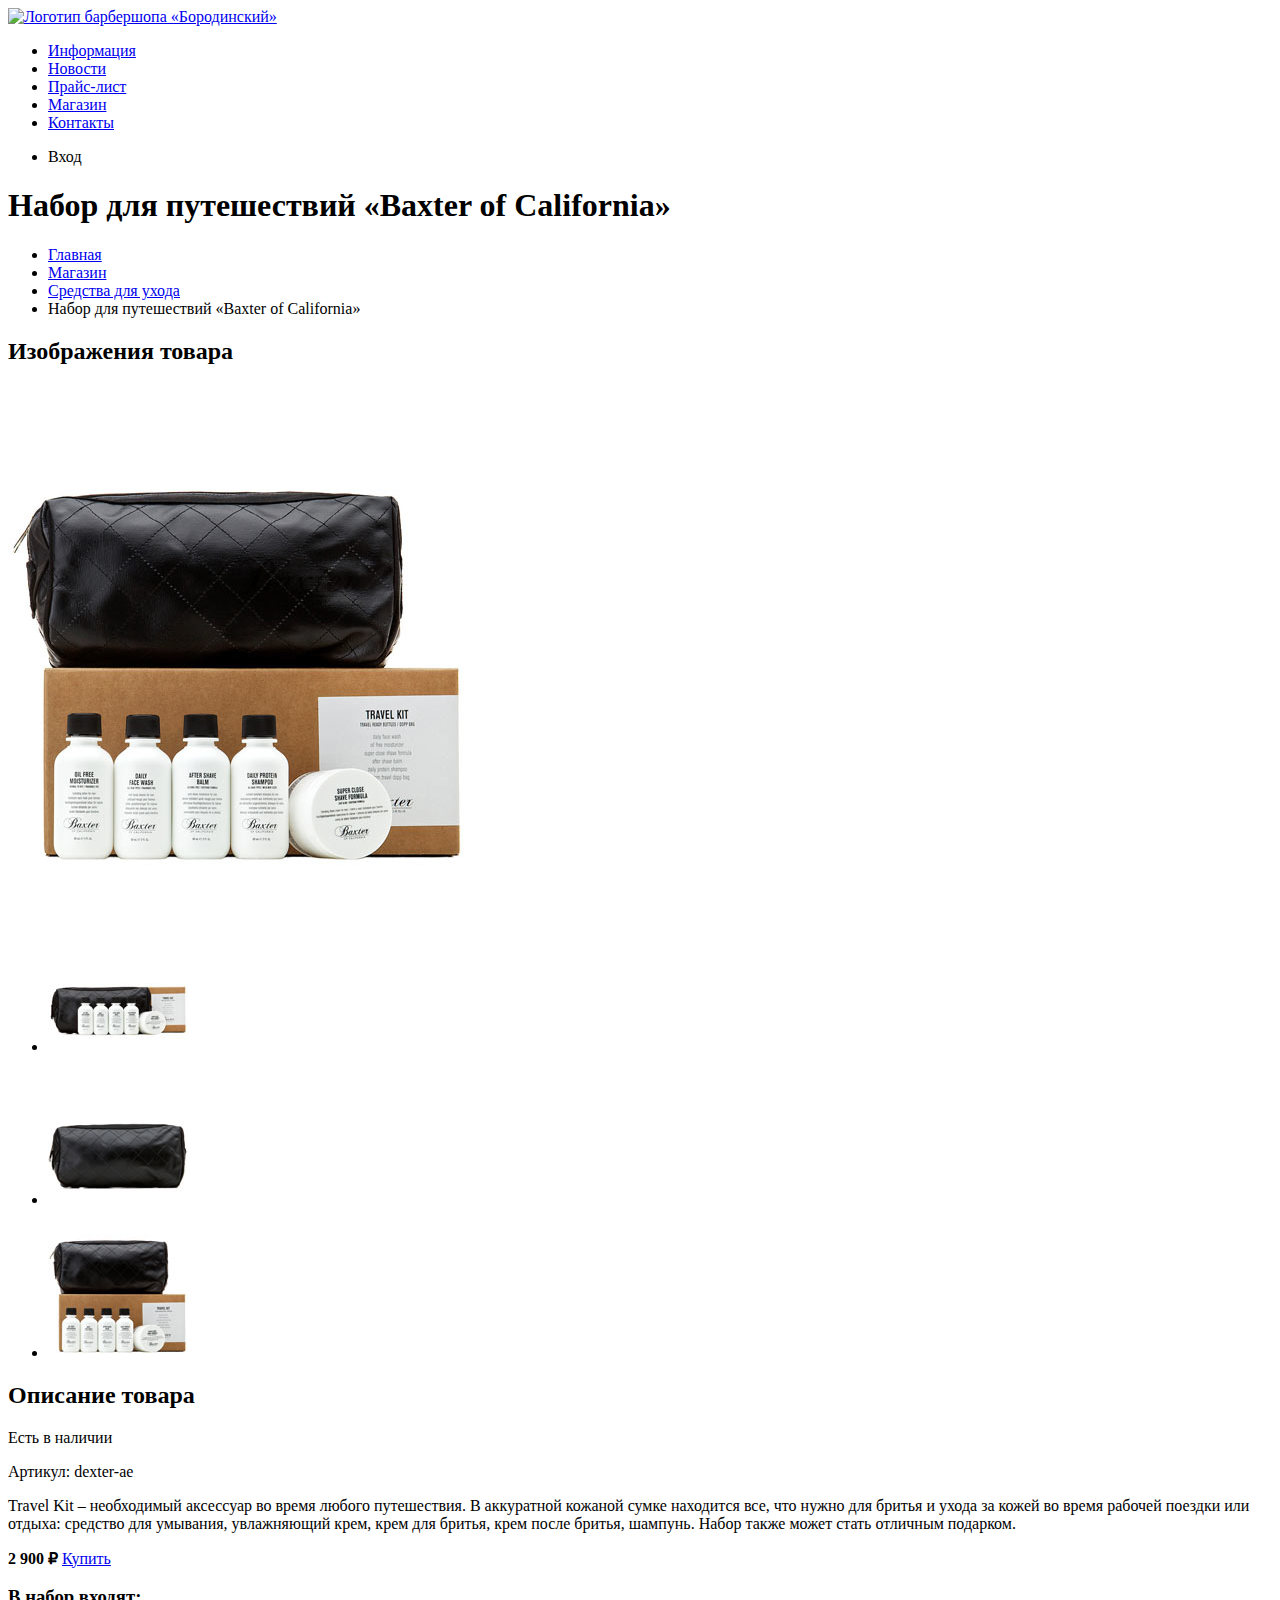
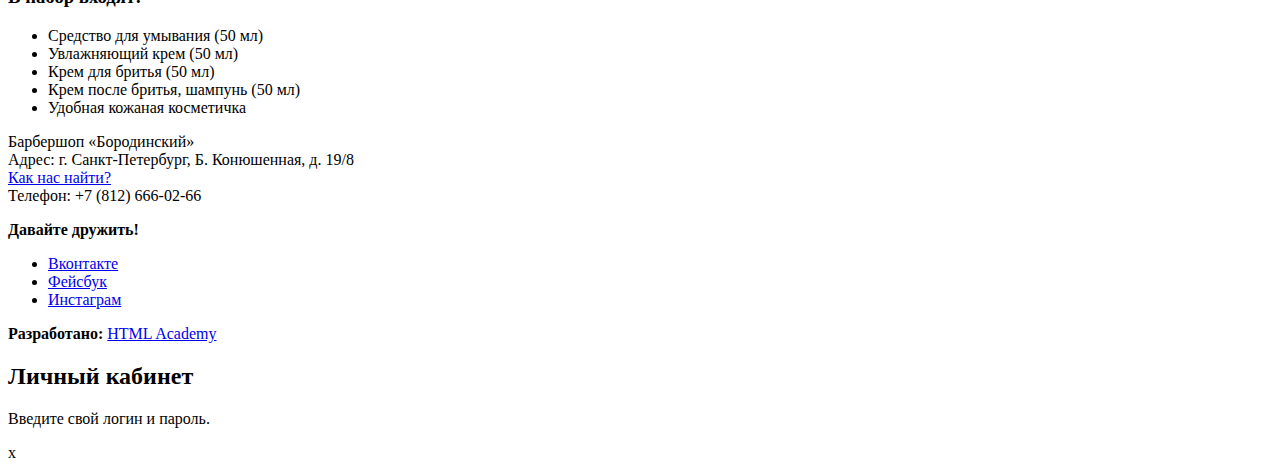
==== catalog-item.html @ 161d7728 "Разминка: готовим графику «Барбершопа»" ====
<!DOCTYPE html>
<html lang="ru">
  <head>
    <meta charset="utf-8">
    <title></title>
  </head>
  <body>
    <header class="main-header">
      <nav class="main-navigation">
        <a class="main-header-logo" href="index.html">
          <img src="img/logo.svg" width="111" height="24" alt="Логотип барбершопа «Бородинский»">
        </a>
        <ul class="site-navigation">
          <li><a href="info.html">Информация</a></li>
          <li><a href="news.html">Новости</a></li>
          <li><a href="price.html">Прайс-лист</a></li>
           <li class="site-navigation-current"><a href="catalog.html">Магазин</a></li>
          <li><a href="contacts.html">Контакты</a></li>
        </ul>
        <ul class="user-navigation">
          <li class="login-link">Вход</li>
        </ul>
      </nav>
    </header>
    <main class="container">
      
      <h1 class="page-title">Набор для путешествий «Baxter of California»</h1>
      
      <ul class="breadcrumbs">
        <li><a href="index.html">Главная</a></li>
        <li><a href="#">Магазин</a></li>
        <li><a href="#">Средства для ухода</a></li>
        <li class="breadcrumbs current">Набор для путешествий «Baxter of California»</li>
      </ul>
      
      <section class="product-photos">
        <h2 class="visually-hidden">Изображения товара</h2>
        <p class="product-photo-full">
          <img src="img/item/main-item.jpg" width="460" height="498" alt="Фото всего набора">
        </p>
        <ul class="product-photo-preview">
          <li><img src="img/item/1.jpg" width="140" height="149" alt="Фото в анфас"></li>
          <li><img src="img/item/2.jpg" width="140" height="149" alt="Фото в профиль"></li>
          <li><img src="img/item/3.jpg" width="140" height="149" alt="Фото отдельной части"></li>
        </ul>
      </section>
      
      <section class="product-info">
        <h2 class="visually-hidden">Описание товара</h2>
        <p class="product-availability">Есть в наличии</p>
        <p class="product-article">Артикул: dexter-ae</p>
        <p class="product-text">Travel Kit – необходимый аксессуар во время любого путешествия. В аккуратной кожаной сумке находится все, что нужно для бритья и ухода за кожей во время рабочей поездки или отдыха: средство для умывания, увлажняющий крем, крем для бритья, крем после бритья, шампунь. Набор также может стать отличным подарком.</p>
        <p class="product-price">
          <b>2 900 ₽</b>
          <a class="button" href="#">Купить</a>
        </p>
        <h3>В набор входят:</h3>
        <ul>
          <li>Средство для умывания (50 мл)</li>
          <li>Увлажняющий крем (50 мл)</li>
          <li>Крем для бритья (50 мл)</li>
          <li>Крем после бритья, шампунь (50 мл)</li>
          <li>Удобная кожаная косметичка</li>
        </ul>
      </section>
    </main>
    <footer class="main-footer">
      <p class="footer-contacts">
        Барбершоп «Бородинский»<br>
        Адрес: г. Санкт-Петербург, Б. Конюшенная, д. 19/8<br>
        <a href="map.html">Как нас найти?</a><br>
        Телефон: +7 (812) 666-02-66
      </p>
      <div class="footer-social">
        <b>Давайте дружить!</b>
        <ul>
          <li><a class="social-button" href="#">Вконтакте</a></li>
          <li><a class="social-button" href="#">Фейсбук</a></li>
          <li><a class="social-button" href="#">Инстаграм</a></li>
        </ul>
      </div>
      <p class="footer-copyright">
        <b>Разработано:</b> <a class="button" href="https://htmlacademy.ru">HTML Academy</a>
      </p>
    </footer>
    
    <section class="modal modal-login">
      <h2>Личный кабинет</h2>
      <p>Введите свой логин и пароль.</p>
      <!-- Здесь будет форма -->
      <span class="modal-close">x</span>
    </section>
  </body>
</html>
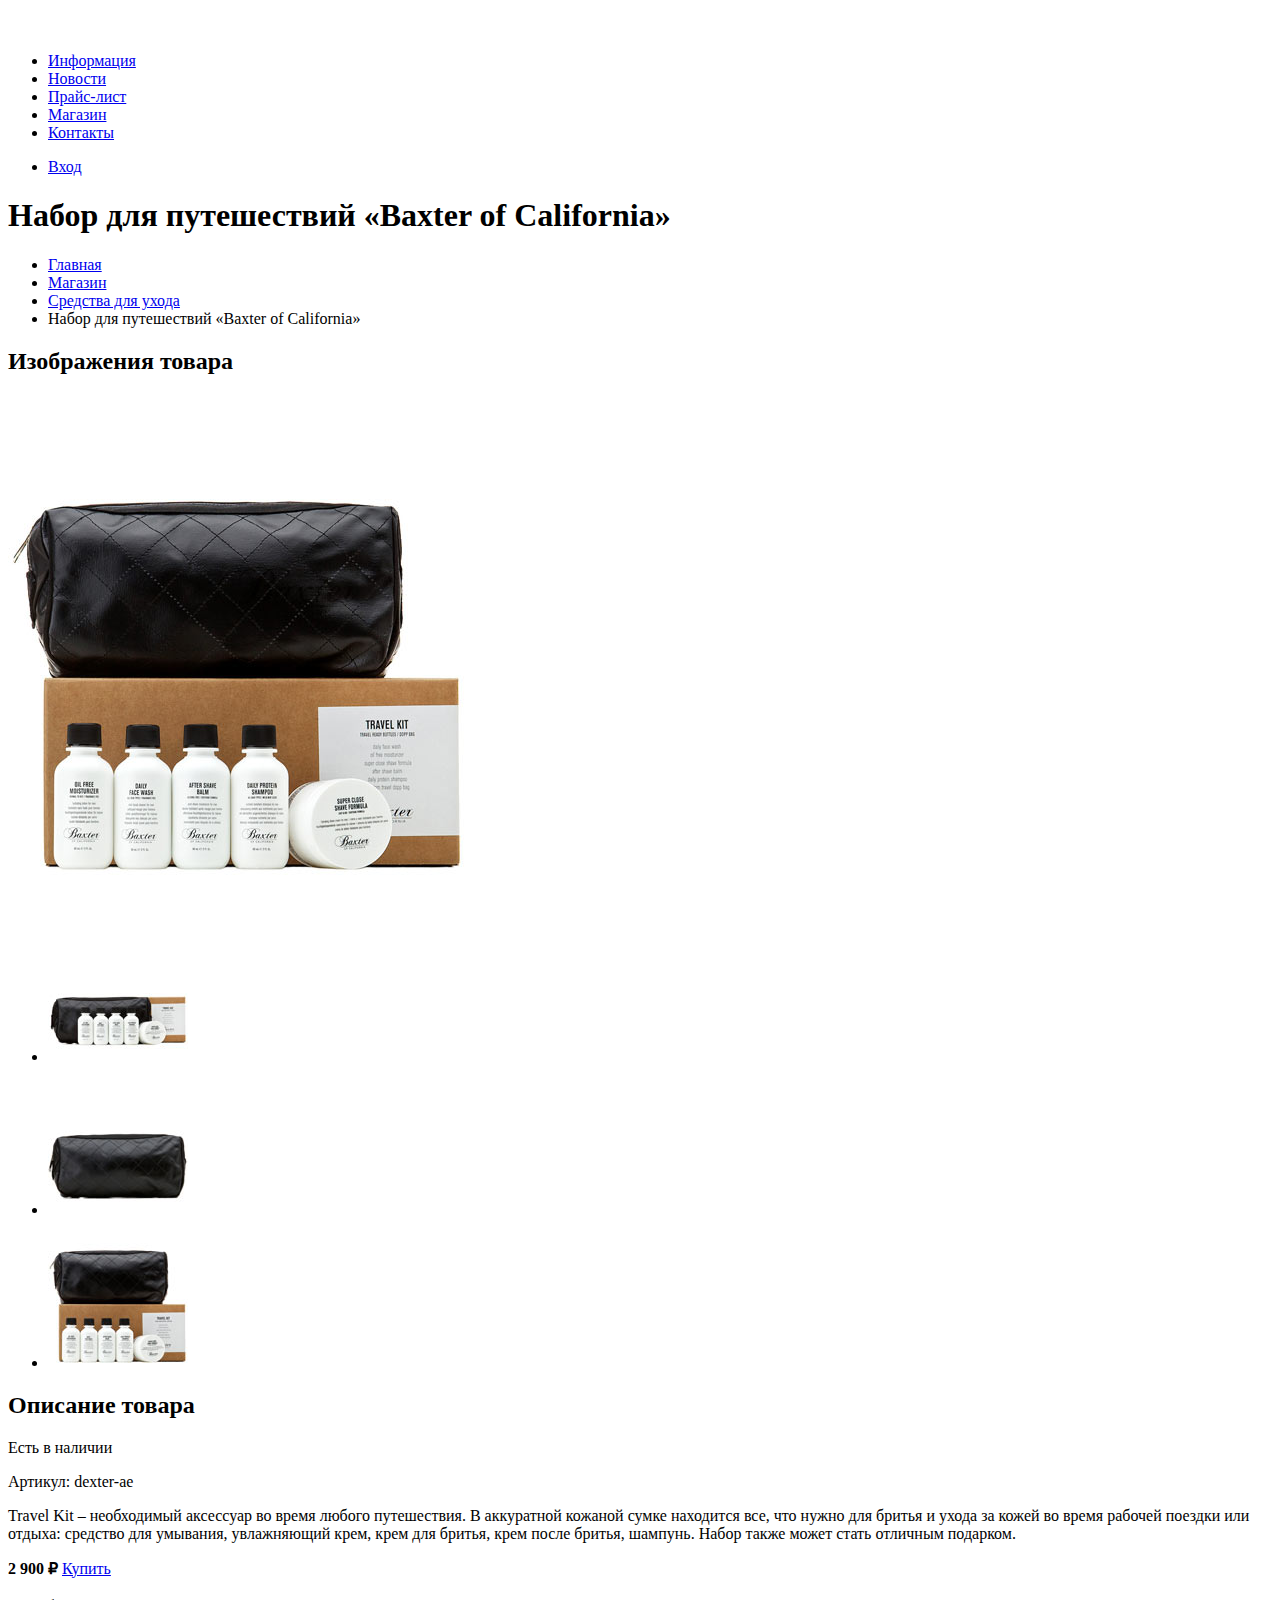
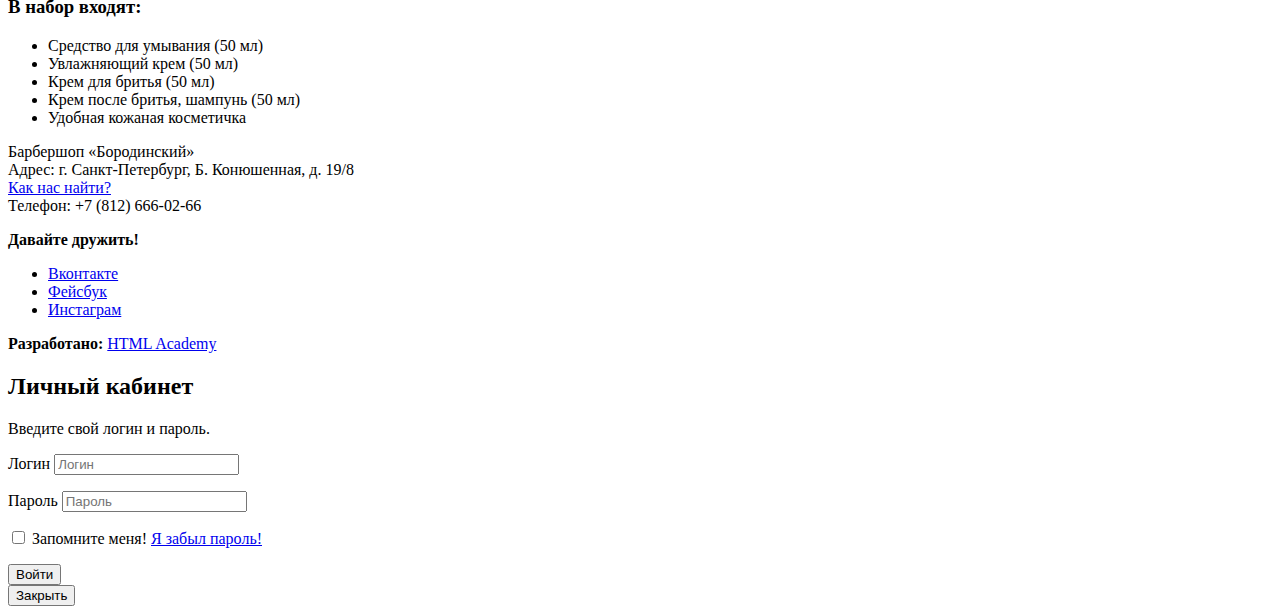
==== commit 3541ee1f: "8. Разминка: завершаем разметку «Барбершопа»" ====
--- a/catalog-item.html
+++ b/catalog-item.html
@@ -14,25 +14,24 @@
           <li><a href="info.html">Информация</a></li>
           <li><a href="news.html">Новости</a></li>
           <li><a href="price.html">Прайс-лист</a></li>
-           <li class="site-navigation-current"><a href="catalog.html">Магазин</a></li>
+           <li class="site-navigation current"><a href="catalog.html">Магазин</a></li>
           <li><a href="contacts.html">Контакты</a></li>
         </ul>
         <ul class="user-navigation">
-          <li class="login-link">Вход</li>
+          <li>
+            <a class="login-link" href="login.html">Вход</a>
+          </li>
         </ul>
       </nav>
     </header>
-    <main class="container">
-      
-      <h1 class="page-title">Набор для путешествий «Baxter of California»</h1>
-      
+    <main class="container">    
+      <h1 class="page-title">Набор для путешествий «Baxter of California»</h1>   
       <ul class="breadcrumbs">
         <li><a href="index.html">Главная</a></li>
         <li><a href="#">Магазин</a></li>
         <li><a href="#">Средства для ухода</a></li>
         <li class="breadcrumbs current">Набор для путешествий «Baxter of California»</li>
-      </ul>
-      
+      </ul>    
       <section class="product-photos">
         <h2 class="visually-hidden">Изображения товара</h2>
         <p class="product-photo-full">
@@ -44,7 +43,6 @@
           <li><img src="img/item/3.jpg" width="140" height="149" alt="Фото отдельной части"></li>
         </ul>
       </section>
-      
       <section class="product-info">
         <h2 class="visually-hidden">Описание товара</h2>
         <p class="product-availability">Есть в наличии</p>
@@ -83,12 +81,32 @@
         <b>Разработано:</b> <a class="button" href="https://htmlacademy.ru">HTML Academy</a>
       </p>
     </footer>
-    
     <section class="modal modal-login">
       <h2>Личный кабинет</h2>
       <p>Введите свой логин и пароль.</p>
-      <!-- Здесь будет форма -->
-      <span class="modal-close">x</span>
+      <form class="login-form" action="https://echo.htmlacademy.ru" method="post">
+        <p>
+          <label class="visually-hidden" for="user-login">
+            Логин
+          </label>
+          <input class="login-icon-user" id="user-login" type="text" name="login" placeholder="Логин">
+        </p>
+        <p>
+          <label class="visually-hidden" for="user-password">
+            Пароль
+          </label>
+          <input class="login-icon-password" id="user-password" type="password" name="password" placeholder="Пароль">
+        </p>
+        <p class="login-password-info">
+          <label class="login-checkbox">
+            <input type="checkbox" name="remember">
+            Запомните меня!
+          </label>
+          <a class="restore" href="$">Я забыл пароль!</a>
+        </p>
+        <button class="button" type="submit">Войти</button>
+      </form>
+      <button class="modal-close" type="button">Закрыть</button>
     </section>
   </body>
 </html>
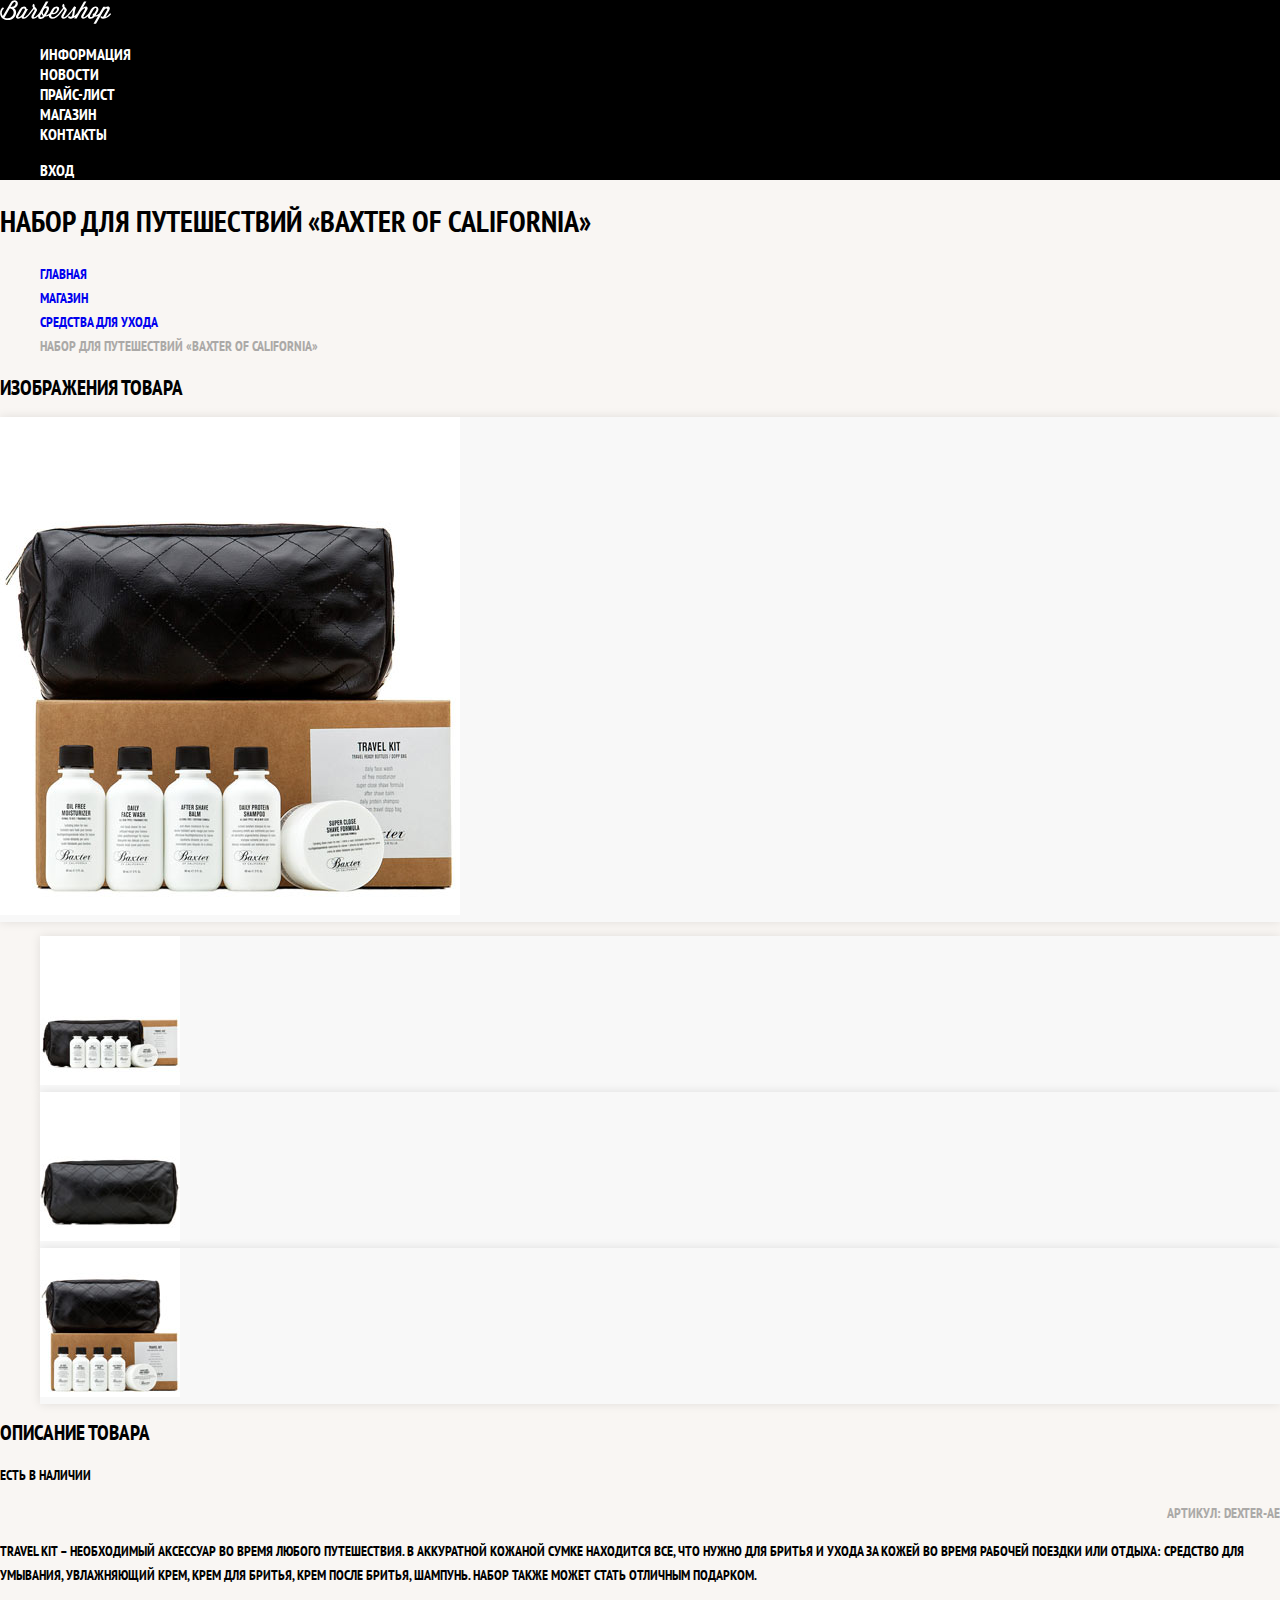
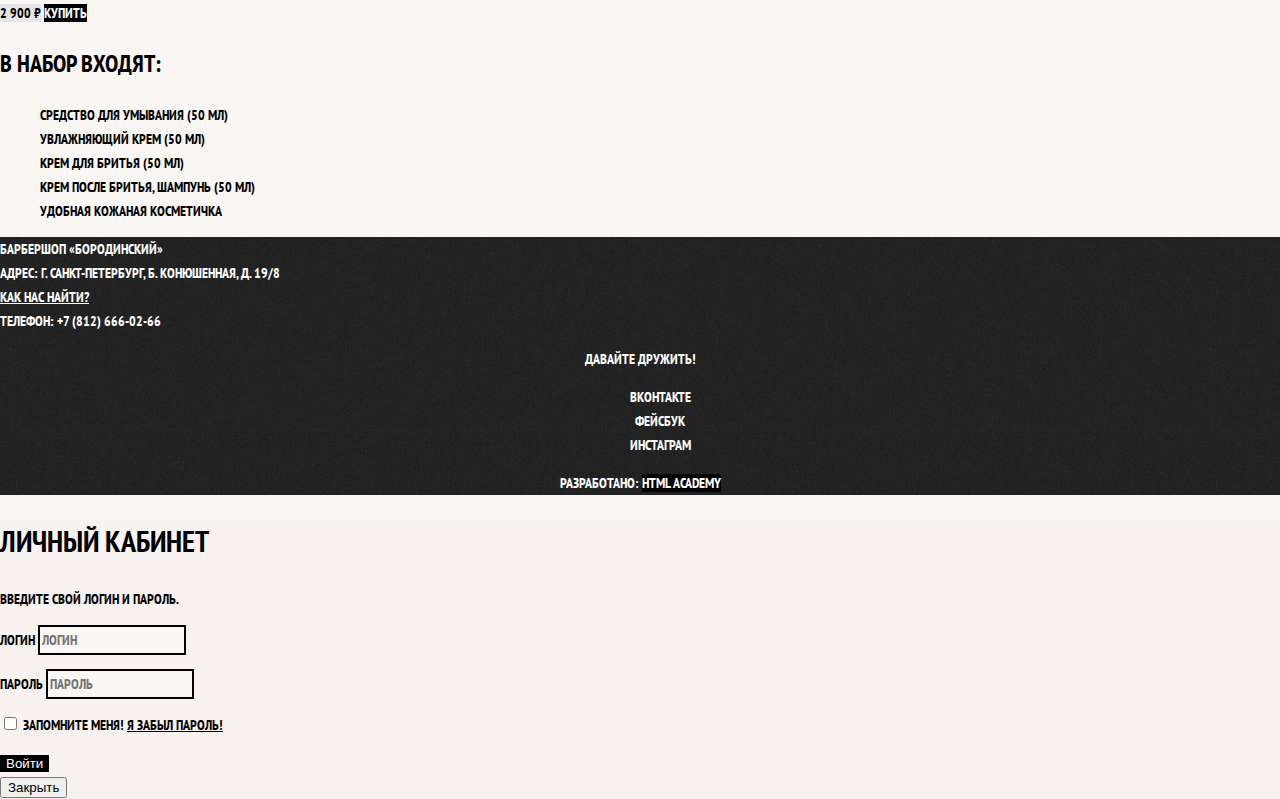
==== commit e34288a0: "11. Разминка: базовая стилизация «Барбершопа»" ====
--- a/catalog-item.html
+++ b/catalog-item.html
@@ -2,9 +2,12 @@
 <html lang="ru">
   <head>
     <meta charset="utf-8">
-    <title></title>
+    <title>Барбершоп «Бородинский»</title>
+    <link href="https://fonts.googleapis.com/css?family=PT+Sans+Narrow:400,700&amp;subset=latin,cyrillic" rel="stylesheet">
+    <link href="css/normalize.css" rel="stylesheet">
+    <link href="css/style.css" rel="stylesheet">
   </head>
-  <body>
+  <body class="inner-page">
     <header class="main-header">
       <nav class="main-navigation">
         <a class="main-header-logo" href="index.html">
@@ -30,17 +33,17 @@
         <li><a href="index.html">Главная</a></li>
         <li><a href="#">Магазин</a></li>
         <li><a href="#">Средства для ухода</a></li>
-        <li class="breadcrumbs current">Набор для путешествий «Baxter of California»</li>
+        <li class="breadcrumbs-current">Набор для путешествий «Baxter of California»</li>
       </ul>    
       <section class="product-photos">
         <h2 class="visually-hidden">Изображения товара</h2>
-        <p class="product-photo-full">
+        <p class="product-photo-full catalog-item">
           <img src="img/item/main-item.jpg" width="460" height="498" alt="Фото всего набора">
         </p>
         <ul class="product-photo-preview">
-          <li><img src="img/item/1.jpg" width="140" height="149" alt="Фото в анфас"></li>
-          <li><img src="img/item/2.jpg" width="140" height="149" alt="Фото в профиль"></li>
-          <li><img src="img/item/3.jpg" width="140" height="149" alt="Фото отдельной части"></li>
+          <li class="catalog-item"><img src="img/item/1.jpg" width="140" height="149" alt="Фото в анфас"></li>
+          <li class="catalog-item"><img src="img/item/2.jpg" width="140" height="149" alt="Фото в профиль"></li>
+          <li class="catalog-item"><img src="img/item/3.jpg" width="140" height="149" alt="Фото отдельной части"></li>
         </ul>
       </section>
       <section class="product-info">
--- a/css/style.css
+++ b/css/style.css
@@ -0,0 +1,338 @@
+body {
+  margin: 0;
+  padding: 0;
+
+  font-family: "PT Sans Narrow", Arial, sans-serif;
+  font-size: 14px;
+  line-height: 24px;
+  font-weight: 700;
+  color: #ffffff;
+  text-transform: uppercase;
+
+  background-color: #000000;	
+  background-image: url("../img/main-bg.jpg");
+  background-position: top center;	
+  background-repeat: no-repeat;
+}
+
+.inner-page {
+  color: #000000;
+
+  background-color: #f9f6f3;
+  background-image: url("img/pattern-light.jpg");
+  background-position: 0 0;
+  background-repeat: repeat;
+}
+
+a {
+	text-decoration: none;
+}
+
+.button {
+	text-align: center;
+	color: #ffffff;
+	vertical-align: 
+	text-transform: uppercase;
+
+	background-color: #000000;
+	border: none;
+}
+
+.button:hover,
+.button:focus,
+.button:active {
+	background-color: #663d15;
+}
+.main-navigation {
+	font-size: 16px;
+	line-height: 20px;
+	color: #ffffff;
+	background-color: #000000;
+}
+
+.site-navigation,
+.user-navigation {
+	list-style: none;
+}
+
+.site-navigation a,
+.user-navigation a {
+	color: #ffffff;
+}
+
+.site-navigation a:hover,
+.site-navigation a:focus,
+.user-navigation a:hover,
+.user-navigation a:focus {
+	background-color: #242424;
+}
+
+.features-list {
+	list-style: none;
+}
+
+.feature-item {
+	text-align: center;
+}
+
+.feature-item h3 {
+	font-size: 30px;
+	line-height: 42px;
+}
+.index-columns {
+	color: #000000;
+
+	background-color: #f2f5f2;
+	background-image: url("../img/pattern-light.jpg");
+	background-position: 0 0;
+	background-repeat: repeat;
+}
+
+.index-columns h2 {
+	font-size: 30px;
+	line-height: 42px;
+}
+
+.news-list {
+	list-style: none;
+}
+
+.news-item time {
+  text-transform: none;
+}
+
+.gallery-content {
+	background-color: #cccccc;
+	border: 7px solid #ffffff;
+}
+
+.appointment-item input {
+	font: inherit;
+
+	background-color: transparent;
+	border: 2px solid #000000;
+}
+
+.appointment-item input:focus {
+	border-color: #663d15;
+}
+
+.page-title {
+	font-size: 30px;
+	line-height: 42px;
+}
+
+.breadcrumbs {
+	list-style: none;
+}
+
+.breadcrumbs a:hover,
+.breadcrumbs a:focus {
+  text-decoration: underline;
+}
+
+.breadcrumbs-current {
+  color: #aba9a7;
+}
+
+.filter fieldset {
+  border: none;
+}
+
+.filter legend {
+  font-size: 24px;
+  line-height: 30px;
+}
+
+.filter ul {
+  list-style: none;
+  line-height: 18px;
+}
+
+.filter-input:hover + label,
+.filter-input:focus + label {
+  color: #663d15;
+}
+
+.filter-input:disabled + label {
+  color: #000000;
+
+  opacity: 0.5;
+}
+
+.catalog-list {
+  list-style: none;
+}
+
+.catalog-item {
+  background-color: #f8f8f8;
+  box-shadow: 0 0 10px rgba(0, 0, 0, 0.1);
+}
+
+.catalog-item:hover {
+  box-shadow: 0 0 10px rgba(0, 0, 0, 0.2);
+}
+
+.catalog-item a {
+  color: #000000;
+}
+
+.catalog-item h3 {
+  font-size: 14px;
+  line-height: 18px;
+}
+
+.catalog-category {
+  text-transform: none;
+}
+
+.catalog-item-price b {
+  font-size: 14px;
+  line-height: 20px;
+  text-align: center;
+
+  background-color: #e5e5e5;
+}
+
+.catalog-item-price .button {
+  line-height: 20px;
+  color: #ffffff;
+}
+
+.pagination-list {
+  list-style: none;
+}
+
+.pagination-item a {
+  color: #ffffff;
+
+  background-color: #000000;
+}
+
+.pagination-item a:hover,
+.pagination-item a:focus,
+.pagination-item a:active {
+  background-color: #663d15;
+}
+
+.pagination-item-current a {
+  color: #000000;
+
+  background-color: #ffffff;
+}
+
+.pagination-item-current a:hover,
+.pagination-item-current a:focus,
+.pagination-item-current a:active {
+  color: #000000;
+
+  background-color: #ffffff;
+}
+
+.product-photo-preview {
+	list-style: none;
+}
+
+.product-article {
+	text-align: right;
+	color: #aba9a7;
+}
+
+.product-price b {
+  line-height: 20px;
+  text-align: center;
+
+  background-color: #e5e5e5;
+}
+
+.product-info h3 {
+	font-size: 24px;
+	line-height: 30px;
+}
+.product-info ul {
+	list-style: none;
+}
+.main-footer {
+	color: #ffffff;
+
+	background-color: #212121;
+	background-image: url("../img/pattern-dark.jpg");
+	background-position: 0 0;
+	background-repeat: repeat;
+}
+
+.footer-contacts a {
+	color: #ffffff;
+	text-decoration: underline;
+}
+
+.footer-contacts a:hover,
+.footer-contacts a:focus {
+	text-decoration: none;
+}
+
+.footer-social {
+  text-align: center;
+}
+
+.footer-social ul {
+  list-style: none;
+}
+
+.social-button {
+  color: #ffffff;
+}
+
+.footer-copyright {
+  text-align: center;
+}
+
+.footer-copyright .button:hover,
+.footer-copyright .button:focus {
+  color: #000000;
+
+  background-color: #ffffff;
+}
+
+.modal {
+  color: #000000;
+
+  background-color: #f8f3f0;
+  background-image: url("img/pattern-light.jpg");
+  background-position: 0 0;
+  background-repeat: repeat;
+}
+
+.modal h2 {
+  font-size: 30px;
+  line-height: 42px;
+}
+
+.login-form input[type="text"],
+.login-form input[type="password"] {
+  font: inherit;
+  color: #000000;
+  text-transform: uppercase;
+
+  background-color: #f9f6f3;
+  border: 2px solid #000000;
+}
+
+.login-form input:focus {
+  border-color: #663d15;
+}
+
+.login-checkbox:hover,
+.login-checkbox:focus {
+  color: #663d15;
+}
+
+.restore {
+  color: #000000;
+  text-decoration: underline;
+}
+
+.restore:hover,
+.restore:focus {
+  text-decoration: none;
+}